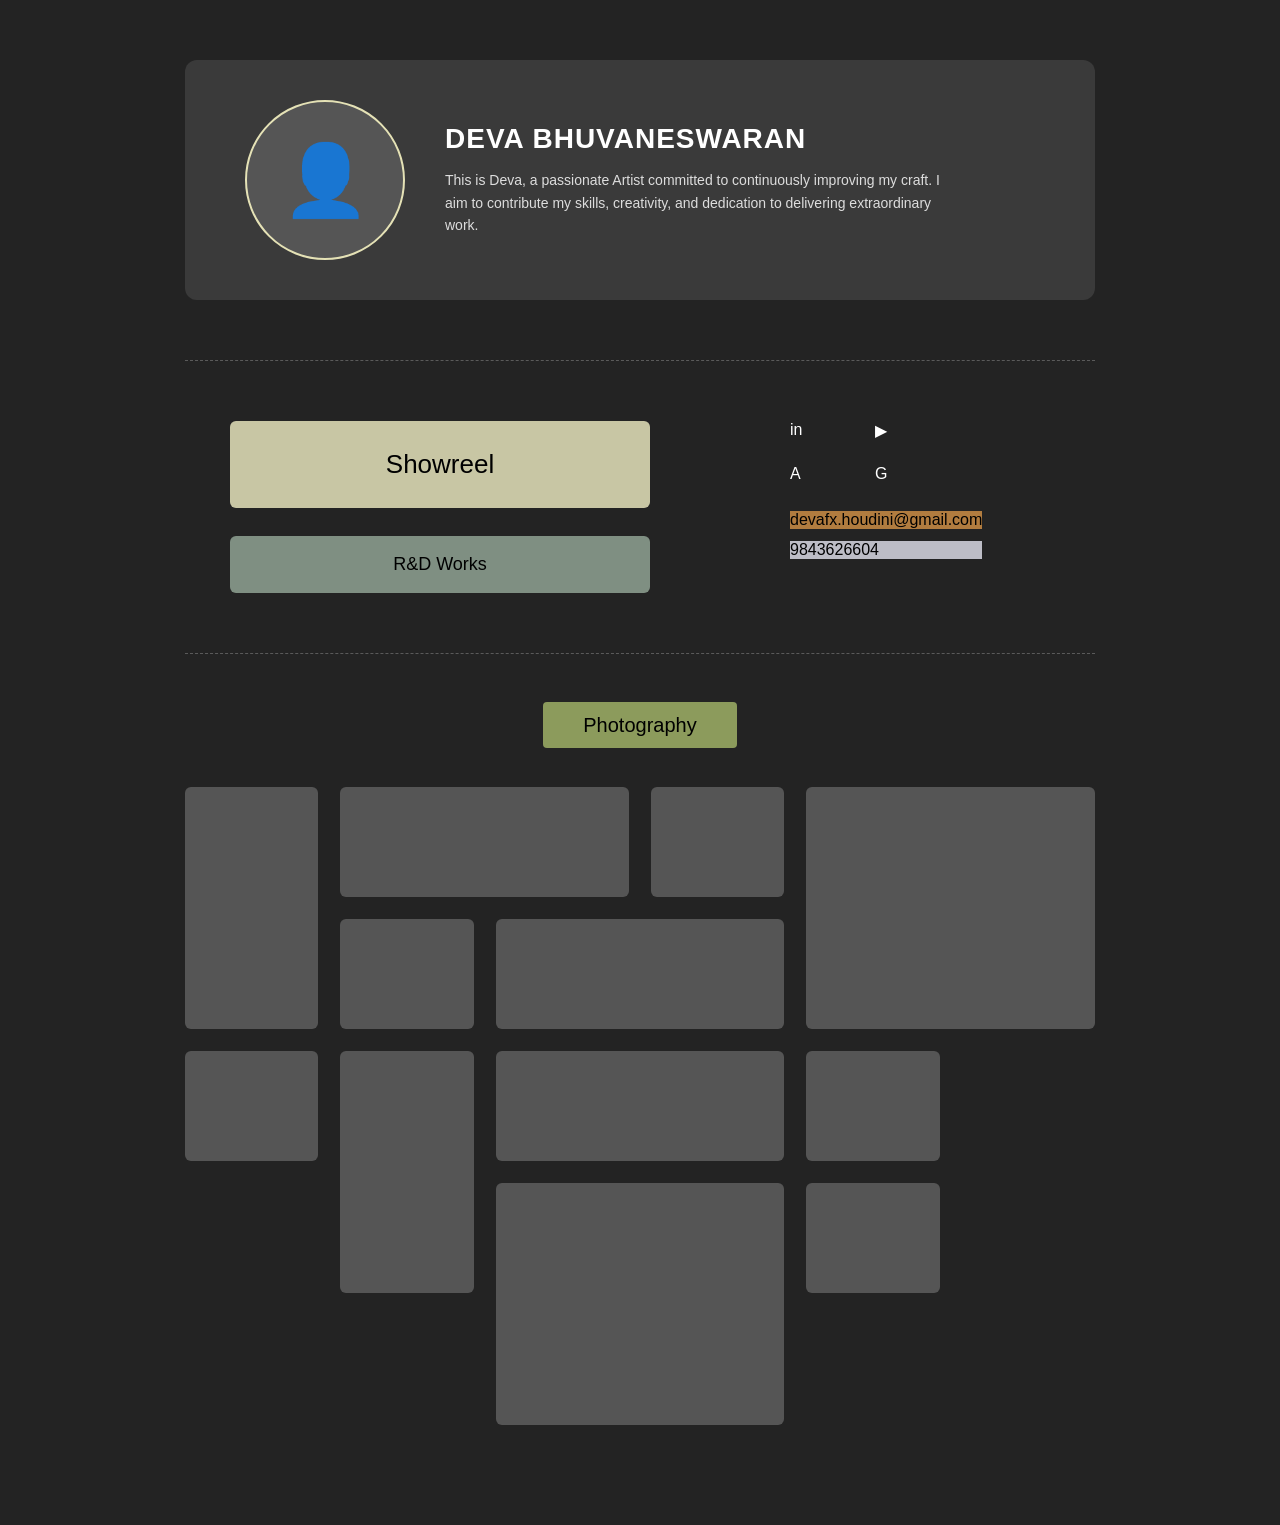
==== index.html @ 4703b20e "Update index.html" ====
<!DOCTYPE html>
<html>
<head>
<meta name="viewport" content="width=device-width, initial-scale=1.0">
<title>Deva | FX Artist</title>

<style>
*{margin:0;padding:0;box-sizing:border-box;}

body{
font-family:-apple-system,BlinkMacSystemFont,sans-serif;
background:#232323;
color:white;
}

/* ===== MAIN CONTAINER ===== */

.container{
max-width:950px; /* tighter */
margin:0 auto;
padding:60px 20px 100px;
}

/* ===== PROFILE ===== */

.profile-card{
background:#3a3a3a;
padding:40px 60px;
border-radius:12px;
display:flex;
align-items:center;
gap:40px;
}

.profile-pic{
width:160px;
height:160px;
border-radius:50%;
background:#555;
display:flex;
align-items:center;
justify-content:center;
font-size:70px;
border:2px solid #e5e2b6;
flex-shrink:0;
}

.profile-info h1{
font-size:28px;
letter-spacing:1px;
}

.profile-info p{
color:#ddd;
margin-top:14px;
line-height:1.6;
font-size:14px;
max-width:520px;
}

/* ===== DIVIDER ===== */

.divider{
margin:60px 0;
border-top:1px dashed rgba(255,255,255,0.25);
}

/* ===== SHOWREEL SECTION REBUILD ===== */

.top-grid{
display:flex;
justify-content:space-between;
align-items:flex-start;
max-width:820px;
margin:0 auto;
}

.left-column{
width:480px;
display:flex;
flex-direction:column;
gap:28px;
}

.big-btn{
width:420px;
padding:28px;
font-size:26px;
border-radius:6px;
background:#c8c6a4;
color:#000;
text-align:center;
}

.mid-btn{
width:420px;
padding:18px;
font-size:18px;
border-radius:6px;
background:#7f8f82;
color:#000;
text-align:center;
}

.right-column{
width:260px;
display:flex;
flex-direction:column;
align-items:flex-start;
gap:28px;
}

.side-icons{
display:grid;
grid-template-columns:repeat(2,60px);
gap:25px;
}

.contact-box{
display:flex;
flex-direction:column;
gap:12px;
}

.email{background:#b17c3f;color:black;}
.phone{background:#bdbdc6;color:black;}

/* ===== PHOTOGRAPHY TITLE ===== */

.section-title{
text-align:center;
margin:40px 0 50px;
}

.section-title span{
background:#8c9b5c;
padding:12px 40px;
border-radius:4px;
color:black;
font-size:20px;
}

/* ===== PHOTOGRAPHY GRID ===== */

.photo-grid{
display:grid;
grid-template-columns:repeat(6,1fr);
grid-auto-rows:110px;
gap:22px;
}

.size-small{grid-column:span 1; grid-row:span 1;}
.size-wide{grid-column:span 2; grid-row:span 1;}
.size-tall{grid-column:span 1; grid-row:span 2;}
.size-big{grid-column:span 2; grid-row:span 2;}

.photo-item{
background:#555;
border-radius:6px;
}

</style>
</head>

<body>

<div class="container">

<!-- PROFILE -->
<div class="profile-card">
<div class="profile-pic">👤</div>

<div class="profile-info">
<h1>DEVA BHUVANESWARAN</h1>
<p>
This is Deva, a passionate Artist committed to continuously improving my craft. 
I aim to contribute my skills, creativity, and dedication to delivering extraordinary work.
</p>
</div>
</div>

<div class="divider"></div>

<!-- SHOWREEL SECTION -->
<div class="top-grid">

<div class="left-column">
<div class="big-btn">Showreel</div>
<div class="mid-btn">R&D Works</div>
</div>

<div class="right-column">

<div class="side-icons">
<div class="icon-circle linkedin">in</div>
<div class="icon-circle youtube">▶</div>
<div class="icon-circle artstation">A</div>
<div class="icon-circle github">G</div>
</div>

<div class="contact-box">
<div class="contact-item email">devafx.houdini@gmail.com</div>
<div class="contact-item phone">9843626604</div>
</div>

</div>

</div>

<div class="divider"></div>

<!-- PHOTOGRAPHY -->
<div class="section-title">
<span>Photography</span>
</div>

<div class="photo-grid">

<!-- Mixed pattern similar to your layout -->
<div class="photo-item size-tall"></div>
<div class="photo-item size-wide"></div>
<div class="photo-item size-small"></div>
<div class="photo-item size-big"></div>
<div class="photo-item size-small"></div>
<div class="photo-item size-wide"></div>
<div class="photo-item size-small"></div>
<div class="photo-item size-tall"></div>
<div class="photo-item size-wide"></div>
<div class="photo-item size-small"></div>
<div class="photo-item size-big"></div>
<div class="photo-item size-small"></div>

</div>

</div>

</body>
</html>
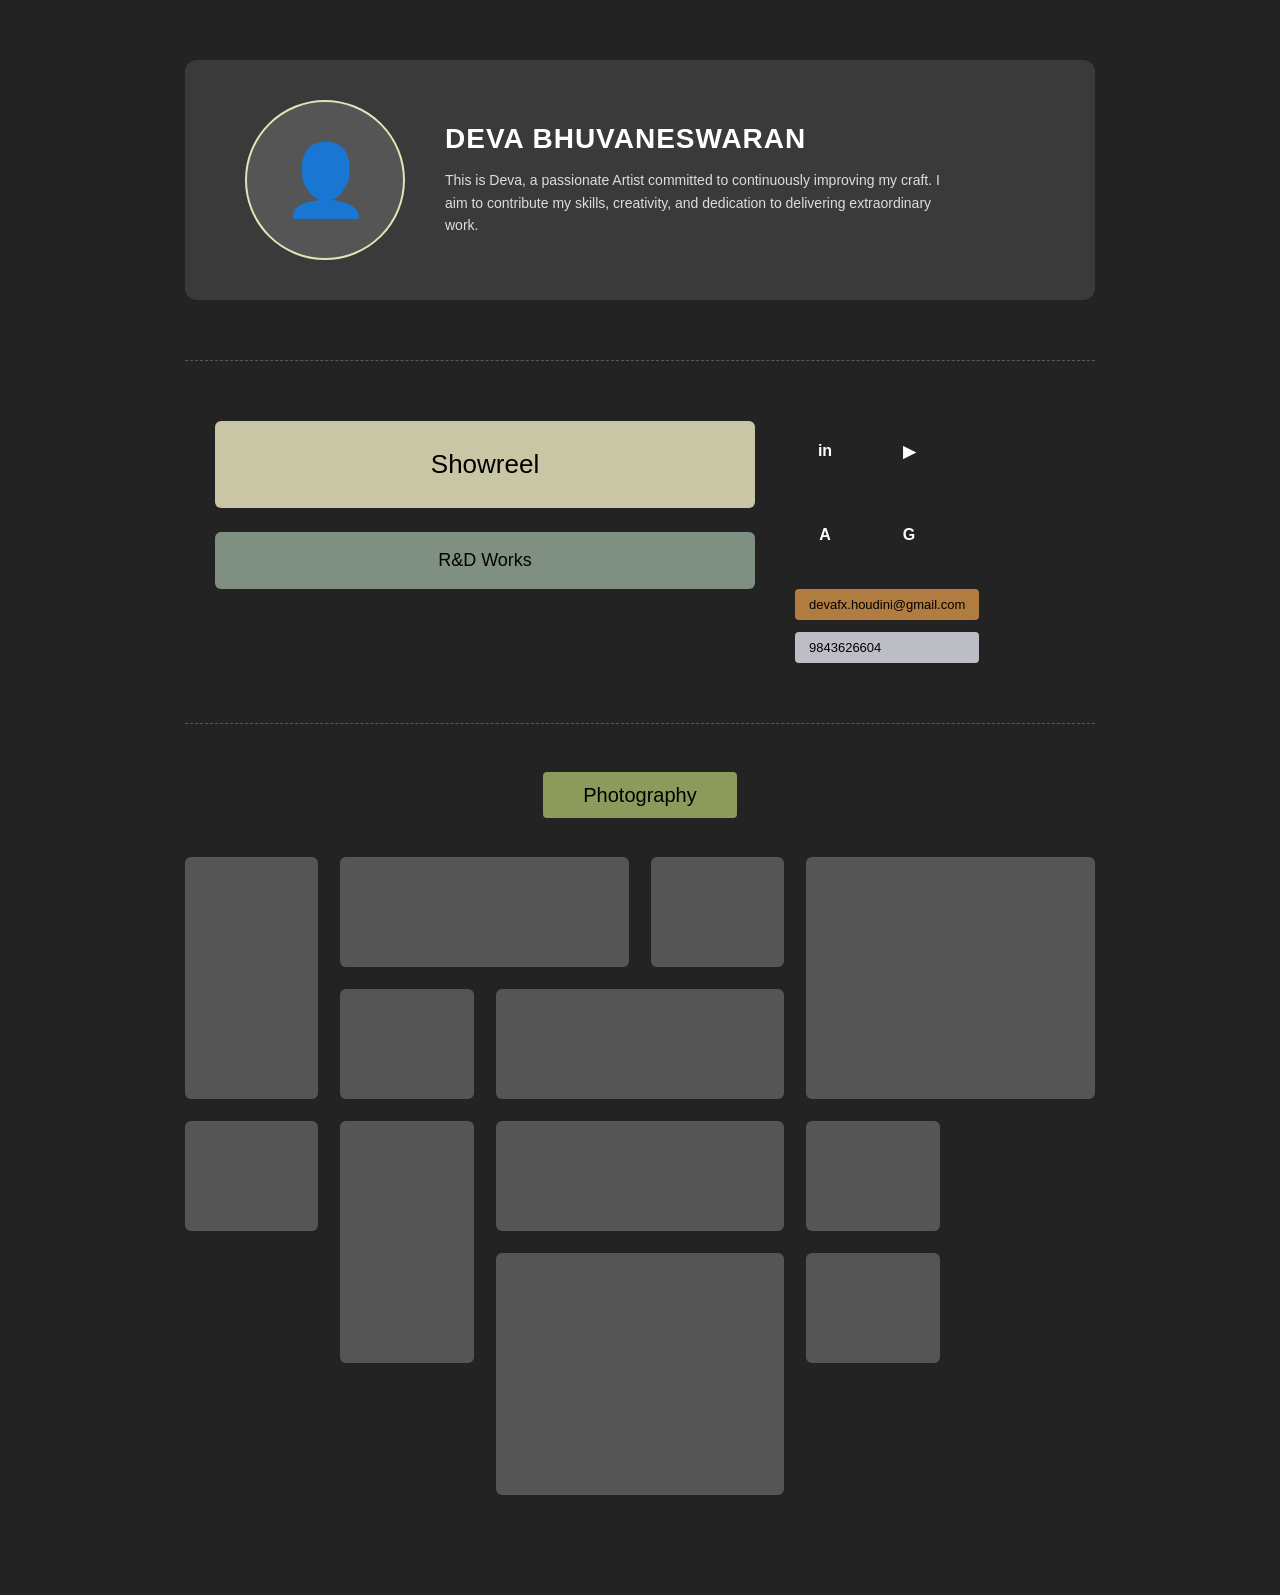
==== commit fdd77ec1: "Update index.html" ====
--- a/index.html
+++ b/index.html
@@ -64,62 +64,83 @@
 margin:60px 0;
 border-top:1px dashed rgba(255,255,255,0.25);
 }
-
-/* ===== SHOWREEL SECTION REBUILD ===== */
+/* ===== SHOWREEL SECTION (AUTO ALIGN VERSION) ===== */
 
 .top-grid{
-display:flex;
-justify-content:space-between;
-align-items:flex-start;
-max-width:820px;
+display:grid;
+grid-template-columns:2fr 1fr;
+gap:40px;
+align-items:start;
+max-width:850px;
 margin:0 auto;
 }
 
+/* LEFT SIDE */
+
 .left-column{
-width:480px;
 display:flex;
 flex-direction:column;
-gap:28px;
+gap:24px;
+}
+
+.big-btn,
+.mid-btn{
+width:100%;
+text-align:center;
+border-radius:6px;
 }
 
 .big-btn{
-width:420px;
 padding:28px;
 font-size:26px;
-border-radius:6px;
 background:#c8c6a4;
 color:#000;
-text-align:center;
 }
 
 .mid-btn{
-width:420px;
 padding:18px;
 font-size:18px;
-border-radius:6px;
 background:#7f8f82;
 color:#000;
-text-align:center;
-}
+}
+
+/* RIGHT SIDE */
 
 .right-column{
-width:260px;
 display:flex;
 flex-direction:column;
+gap:24px;
 align-items:flex-start;
-gap:28px;
 }
 
 .side-icons{
 display:grid;
 grid-template-columns:repeat(2,60px);
-gap:25px;
+gap:24px;
+}
+
+.icon-circle{
+width:60px;
+height:60px;
+border-radius:50%;
+display:flex;
+align-items:center;
+justify-content:center;
+font-weight:bold;
+color:white;
 }
 
 .contact-box{
 display:flex;
 flex-direction:column;
 gap:12px;
+}
+
+.contact-item{
+padding:8px 14px;
+font-size:13px;
+border-radius:4px;
+width:100%;
 }
 
 .email{background:#b17c3f;color:black;}
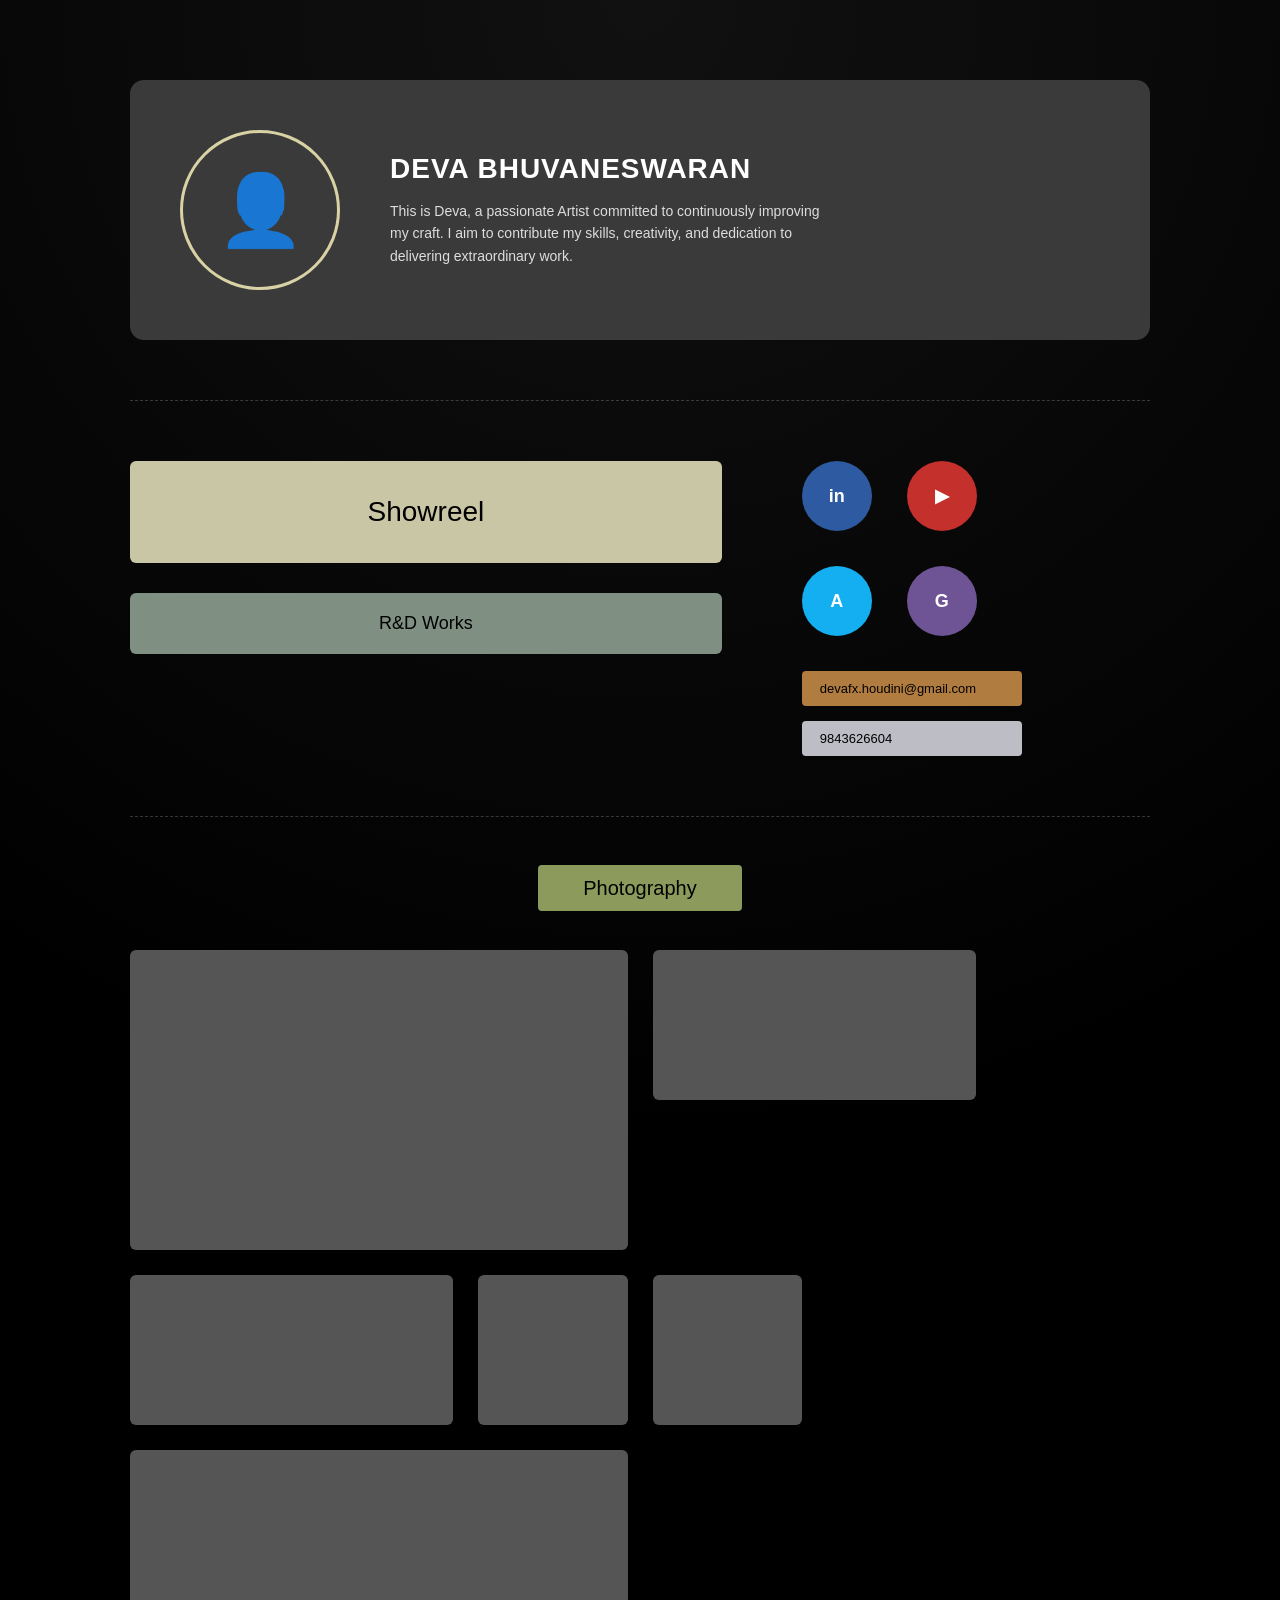
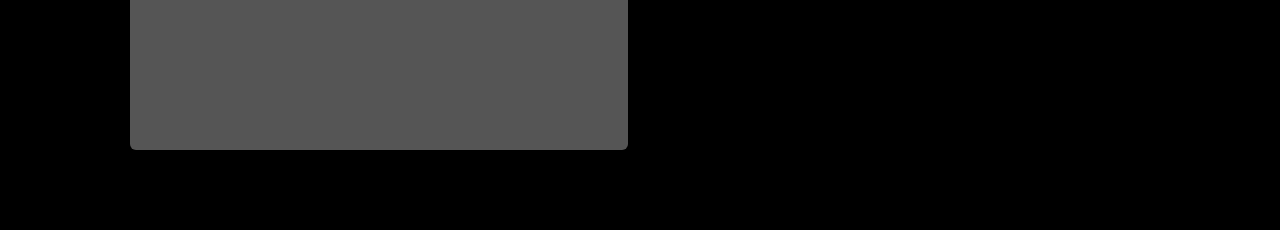
==== commit 2d709103: "Update index.html" ====
--- a/index.html
+++ b/index.html
@@ -5,157 +5,171 @@
 <title>Deva | FX Artist</title>
 
 <style>
-*{margin:0;padding:0;box-sizing:border-box;}
+
+*{
+margin:0;
+padding:0;
+box-sizing:border-box;
+}
 
 body{
-font-family:-apple-system,BlinkMacSystemFont,sans-serif;
-background:#232323;
+font-family:Arial, Helvetica, sans-serif;
+background:radial-gradient(circle at top,#111 0%,#000 60%);
 color:white;
 }
 
-/* ===== MAIN CONTAINER ===== */
+/* ===== CONTAINER ===== */
 
 .container{
-max-width:950px; /* tighter */
-margin:0 auto;
-padding:60px 20px 100px;
+max-width:1100px;
+margin:80px auto;
+padding:0 40px;
 }
 
 /* ===== PROFILE ===== */
 
 .profile-card{
 background:#3a3a3a;
-padding:40px 60px;
-border-radius:12px;
+border-radius:14px;
+padding:50px;
 display:flex;
 align-items:center;
-gap:40px;
+gap:50px;
 }
 
 .profile-pic{
 width:160px;
 height:160px;
 border-radius:50%;
-background:#555;
+border:3px solid #d8d2a5;
 display:flex;
 align-items:center;
 justify-content:center;
 font-size:70px;
-border:2px solid #e5e2b6;
-flex-shrink:0;
 }
 
 .profile-info h1{
 font-size:28px;
 letter-spacing:1px;
+margin-bottom:15px;
 }
 
 .profile-info p{
+font-size:14px;
+line-height:1.6;
 color:#ddd;
-margin-top:14px;
-line-height:1.6;
-font-size:14px;
-max-width:520px;
+max-width:450px;
 }
 
 /* ===== DIVIDER ===== */
 
 .divider{
 margin:60px 0;
-border-top:1px dashed rgba(255,255,255,0.25);
-}
-/* ===== SHOWREEL SECTION (AUTO ALIGN VERSION) ===== */
+border-top:1px dashed rgba(255,255,255,0.2);
+}
+
+/* ===== SHOWREEL SECTION ===== */
 
 .top-grid{
 display:grid;
-grid-template-columns:2fr 1fr;
-gap:40px;
+grid-template-columns:1.7fr 1fr;
+gap:80px;
 align-items:start;
-max-width:850px;
-margin:0 auto;
-}
-
-/* LEFT SIDE */
+}
+
+/* LEFT COLUMN */
 
 .left-column{
 display:flex;
 flex-direction:column;
-gap:24px;
-}
-
-.big-btn,
-.mid-btn{
-width:100%;
-text-align:center;
-border-radius:6px;
+gap:30px;
 }
 
 .big-btn{
-padding:28px;
-font-size:26px;
+padding:35px;
+font-size:28px;
 background:#c8c6a4;
 color:#000;
+border-radius:6px;
+text-align:center;
 }
 
 .mid-btn{
-padding:18px;
+padding:20px;
 font-size:18px;
 background:#7f8f82;
 color:#000;
-}
-
-/* RIGHT SIDE */
+border-radius:6px;
+text-align:center;
+}
+
+/* RIGHT COLUMN */
 
 .right-column{
 display:flex;
 flex-direction:column;
-gap:24px;
-align-items:flex-start;
+gap:35px;
 }
 
 .side-icons{
 display:grid;
-grid-template-columns:repeat(2,60px);
-gap:24px;
+grid-template-columns:repeat(2,70px);
+gap:35px;
 }
 
 .icon-circle{
-width:60px;
-height:60px;
+width:70px;
+height:70px;
 border-radius:50%;
 display:flex;
 align-items:center;
 justify-content:center;
 font-weight:bold;
 color:white;
-}
+font-size:18px;
+}
+
+/* icon colors */
+.linkedin{background:#2d5aa0;}
+.youtube{background:#c4302b;}
+.artstation{background:#13aff0;}
+.github{background:#6e5494;}
+
+/* CONTACT */
 
 .contact-box{
 display:flex;
 flex-direction:column;
-gap:12px;
+gap:15px;
 }
 
 .contact-item{
-padding:8px 14px;
+padding:10px 18px;
+border-radius:4px;
 font-size:13px;
-border-radius:4px;
-width:100%;
-}
-
-.email{background:#b17c3f;color:black;}
-.phone{background:#bdbdc6;color:black;}
+width:220px;
+}
+
+.email{
+background:#b17c3f;
+color:black;
+}
+
+.phone{
+background:#bdbdc6;
+color:black;
+}
 
 /* ===== PHOTOGRAPHY TITLE ===== */
 
 .section-title{
 text-align:center;
-margin:40px 0 50px;
+margin:50px 0;
 }
 
 .section-title span{
 background:#8c9b5c;
-padding:12px 40px;
+padding:12px 45px;
 border-radius:4px;
 color:black;
 font-size:20px;
@@ -166,18 +180,26 @@
 .photo-grid{
 display:grid;
 grid-template-columns:repeat(6,1fr);
-grid-auto-rows:110px;
-gap:22px;
-}
-
-.size-small{grid-column:span 1; grid-row:span 1;}
-.size-wide{grid-column:span 2; grid-row:span 1;}
-.size-tall{grid-column:span 1; grid-row:span 2;}
-.size-big{grid-column:span 2; grid-row:span 2;}
+gap:25px;
+}
 
 .photo-item{
 background:#555;
+height:150px;
 border-radius:6px;
+}
+
+.large{
+grid-column:span 3;
+height:300px;
+}
+
+.medium{
+grid-column:span 2;
+}
+
+.small{
+grid-column:span 1;
 }
 
 </style>
@@ -190,11 +212,10 @@
 <!-- PROFILE -->
 <div class="profile-card">
 <div class="profile-pic">👤</div>
-
 <div class="profile-info">
 <h1>DEVA BHUVANESWARAN</h1>
 <p>
-This is Deva, a passionate Artist committed to continuously improving my craft. 
+This is Deva, a passionate Artist committed to continuously improving my craft.
 I aim to contribute my skills, creativity, and dedication to delivering extraordinary work.
 </p>
 </div>
@@ -236,21 +257,12 @@
 </div>
 
 <div class="photo-grid">
-
-<!-- Mixed pattern similar to your layout -->
-<div class="photo-item size-tall"></div>
-<div class="photo-item size-wide"></div>
-<div class="photo-item size-small"></div>
-<div class="photo-item size-big"></div>
-<div class="photo-item size-small"></div>
-<div class="photo-item size-wide"></div>
-<div class="photo-item size-small"></div>
-<div class="photo-item size-tall"></div>
-<div class="photo-item size-wide"></div>
-<div class="photo-item size-small"></div>
-<div class="photo-item size-big"></div>
-<div class="photo-item size-small"></div>
-
+<div class="photo-item large"></div>
+<div class="photo-item medium"></div>
+<div class="photo-item medium"></div>
+<div class="photo-item small"></div>
+<div class="photo-item small"></div>
+<div class="photo-item large"></div>
 </div>
 
 </div>
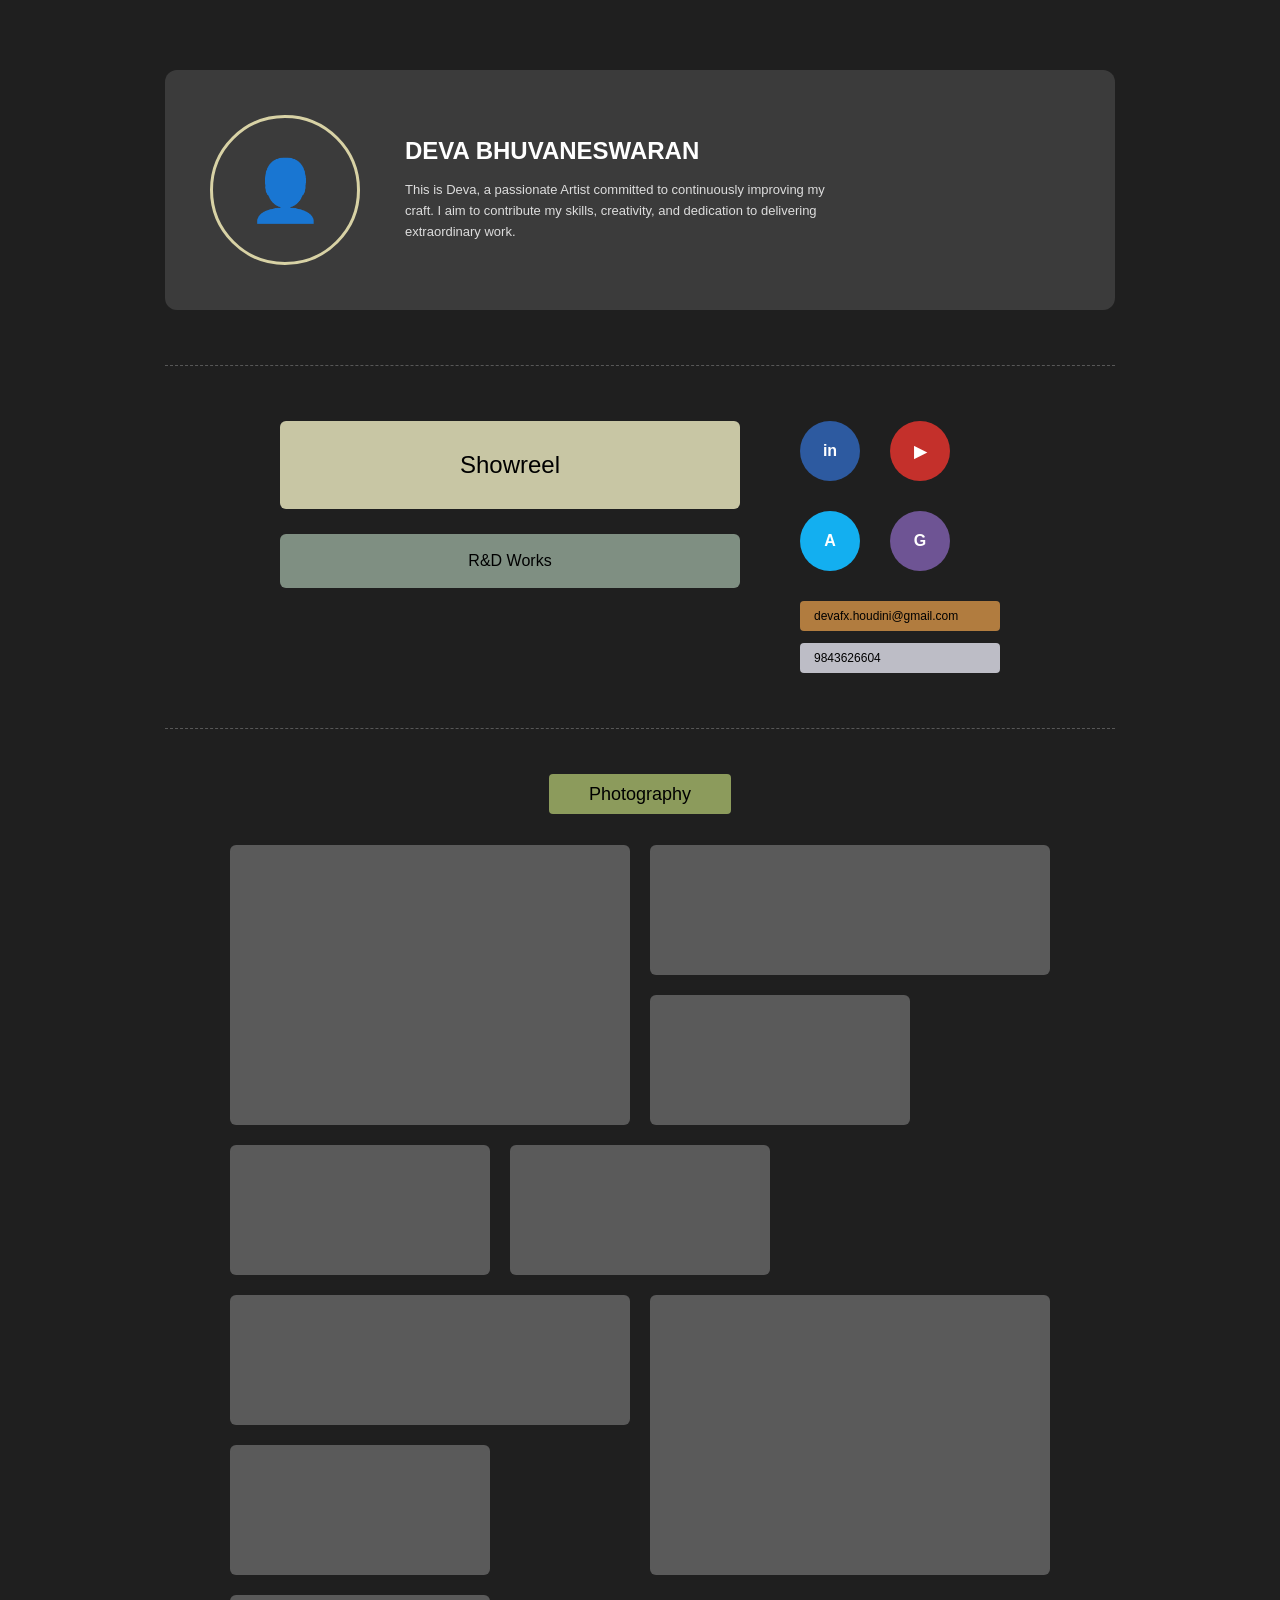
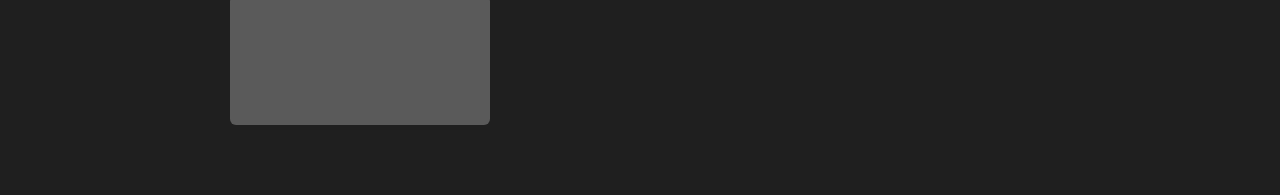
==== commit 037699c9: "Update index.html" ====
--- a/index.html
+++ b/index.html
@@ -13,194 +13,178 @@
 }
 
 body{
-font-family:Arial, Helvetica, sans-serif;
-background:radial-gradient(circle at top,#111 0%,#000 60%);
+font-family:Arial, sans-serif;
+background:#1f1f1f;
 color:white;
 }
 
-/* ===== CONTAINER ===== */
+/* ===== MAIN WRAPPER ===== */
 
 .container{
-max-width:1100px;
-margin:80px auto;
-padding:0 40px;
+max-width:950px;
+margin:70px auto;
 }
 
 /* ===== PROFILE ===== */
 
 .profile-card{
-background:#3a3a3a;
-border-radius:14px;
-padding:50px;
-display:flex;
+background:#3b3b3b;
+border-radius:12px;
+padding:45px;
+display:flex;
+gap:45px;
 align-items:center;
-gap:50px;
 }
 
 .profile-pic{
-width:160px;
-height:160px;
+width:150px;
+height:150px;
 border-radius:50%;
 border:3px solid #d8d2a5;
 display:flex;
 align-items:center;
 justify-content:center;
-font-size:70px;
+font-size:60px;
 }
 
 .profile-info h1{
-font-size:28px;
-letter-spacing:1px;
+font-size:24px;
 margin-bottom:15px;
 }
 
 .profile-info p{
-font-size:14px;
+font-size:13px;
 line-height:1.6;
 color:#ddd;
-max-width:450px;
-}
-
-/* ===== DIVIDER ===== */
+max-width:420px;
+}
 
 .divider{
-margin:60px 0;
-border-top:1px dashed rgba(255,255,255,0.2);
+margin:55px 0;
+border-top:1px dashed rgba(255,255,255,0.25);
 }
 
 /* ===== SHOWREEL SECTION ===== */
 
-.top-grid{
-display:grid;
-grid-template-columns:1.7fr 1fr;
-gap:80px;
-align-items:start;
-}
-
-/* LEFT COLUMN */
-
-.left-column{
+.showreel-wrapper{
+width:720px;
+margin:0 auto;
+display:flex;
+justify-content:space-between;
+align-items:flex-start;
+}
+
+.left-block{
+width:460px;
+display:flex;
+flex-direction:column;
+gap:25px;
+}
+
+.showreel-btn{
+background:#c8c6a4;
+color:#000;
+padding:30px;
+font-size:24px;
+border-radius:6px;
+text-align:center;
+}
+
+.rd-btn{
+background:#7f8f82;
+color:#000;
+padding:18px;
+font-size:16px;
+border-radius:6px;
+text-align:center;
+}
+
+.right-block{
+width:200px;
 display:flex;
 flex-direction:column;
 gap:30px;
 }
 
-.big-btn{
-padding:35px;
-font-size:28px;
-background:#c8c6a4;
-color:#000;
-border-radius:6px;
-text-align:center;
-}
-
-.mid-btn{
-padding:20px;
-font-size:18px;
-background:#7f8f82;
-color:#000;
-border-radius:6px;
-text-align:center;
-}
-
-/* RIGHT COLUMN */
-
-.right-column{
-display:flex;
-flex-direction:column;
-gap:35px;
-}
-
-.side-icons{
+.icons-grid{
 display:grid;
-grid-template-columns:repeat(2,70px);
-gap:35px;
-}
-
-.icon-circle{
-width:70px;
-height:70px;
+grid-template-columns:repeat(2,60px);
+gap:30px;
+}
+
+.icon{
+width:60px;
+height:60px;
 border-radius:50%;
 display:flex;
 align-items:center;
 justify-content:center;
 font-weight:bold;
 color:white;
-font-size:18px;
-}
-
-/* icon colors */
+}
+
 .linkedin{background:#2d5aa0;}
 .youtube{background:#c4302b;}
 .artstation{background:#13aff0;}
 .github{background:#6e5494;}
 
-/* CONTACT */
-
-.contact-box{
+.contact{
 display:flex;
 flex-direction:column;
-gap:15px;
-}
-
-.contact-item{
-padding:10px 18px;
-border-radius:4px;
-font-size:13px;
-width:220px;
+gap:12px;
 }
 
 .email{
 background:#b17c3f;
 color:black;
+padding:8px 14px;
+border-radius:4px;
+font-size:12px;
 }
 
 .phone{
 background:#bdbdc6;
 color:black;
-}
-
-/* ===== PHOTOGRAPHY TITLE ===== */
+padding:8px 14px;
+border-radius:4px;
+font-size:12px;
+}
+
+/* ===== PHOTOGRAPHY ===== */
 
 .section-title{
 text-align:center;
-margin:50px 0;
+margin:40px 0;
 }
 
 .section-title span{
 background:#8c9b5c;
-padding:12px 45px;
+padding:10px 40px;
 border-radius:4px;
 color:black;
-font-size:20px;
-}
-
-/* ===== PHOTOGRAPHY GRID ===== */
+font-size:18px;
+}
 
 .photo-grid{
+width:820px;
+margin:0 auto;
 display:grid;
 grid-template-columns:repeat(6,1fr);
-gap:25px;
-}
-
-.photo-item{
-background:#555;
-height:150px;
+grid-auto-rows:130px;
+gap:20px;
+}
+
+.photo{
+background:#5a5a5a;
 border-radius:6px;
 }
 
-.large{
-grid-column:span 3;
-height:300px;
-}
-
-.medium{
-grid-column:span 2;
-}
-
-.small{
-grid-column:span 1;
-}
+/* size variations */
+
+.w2{grid-column:span 2;}
+.w3{grid-column:span 3;}
+.h2{grid-row:span 2;}
+.h3{grid-row:span 3;}
 
 </style>
 </head>
@@ -223,26 +207,26 @@
 
 <div class="divider"></div>
 
-<!-- SHOWREEL SECTION -->
-<div class="top-grid">
-
-<div class="left-column">
-<div class="big-btn">Showreel</div>
-<div class="mid-btn">R&D Works</div>
-</div>
-
-<div class="right-column">
-
-<div class="side-icons">
-<div class="icon-circle linkedin">in</div>
-<div class="icon-circle youtube">▶</div>
-<div class="icon-circle artstation">A</div>
-<div class="icon-circle github">G</div>
-</div>
-
-<div class="contact-box">
-<div class="contact-item email">devafx.houdini@gmail.com</div>
-<div class="contact-item phone">9843626604</div>
+<!-- SHOWREEL -->
+<div class="showreel-wrapper">
+
+<div class="left-block">
+<div class="showreel-btn">Showreel</div>
+<div class="rd-btn">R&D Works</div>
+</div>
+
+<div class="right-block">
+
+<div class="icons-grid">
+<div class="icon linkedin">in</div>
+<div class="icon youtube">▶</div>
+<div class="icon artstation">A</div>
+<div class="icon github">G</div>
+</div>
+
+<div class="contact">
+<div class="email">devafx.houdini@gmail.com</div>
+<div class="phone">9843626604</div>
 </div>
 
 </div>
@@ -252,17 +236,21 @@
 <div class="divider"></div>
 
 <!-- PHOTOGRAPHY -->
+
 <div class="section-title">
 <span>Photography</span>
 </div>
 
 <div class="photo-grid">
-<div class="photo-item large"></div>
-<div class="photo-item medium"></div>
-<div class="photo-item medium"></div>
-<div class="photo-item small"></div>
-<div class="photo-item small"></div>
-<div class="photo-item large"></div>
+<div class="photo w3 h2"></div>
+<div class="photo w3"></div>
+<div class="photo w2"></div>
+<div class="photo w2"></div>
+<div class="photo w2"></div>
+<div class="photo w3"></div>
+<div class="photo w3 h2"></div>
+<div class="photo w2"></div>
+<div class="photo w2"></div>
 </div>
 
 </div>
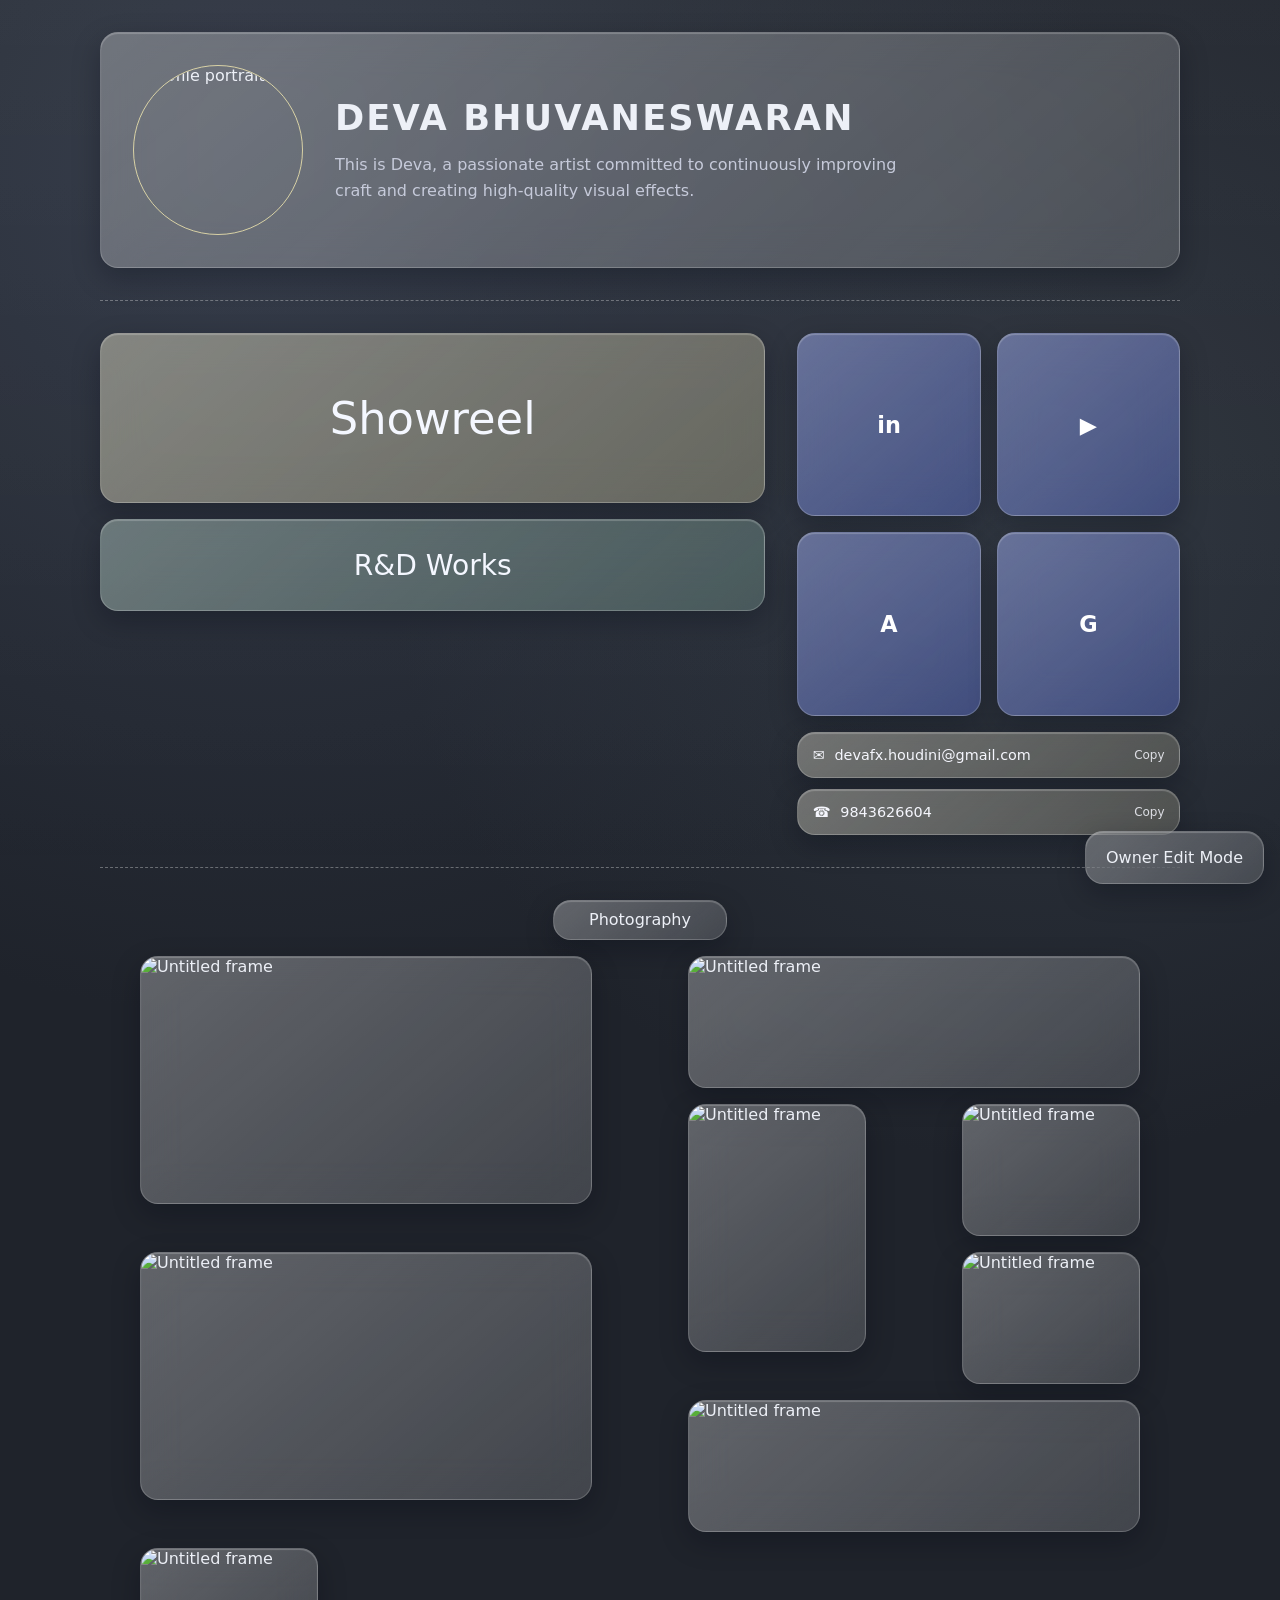
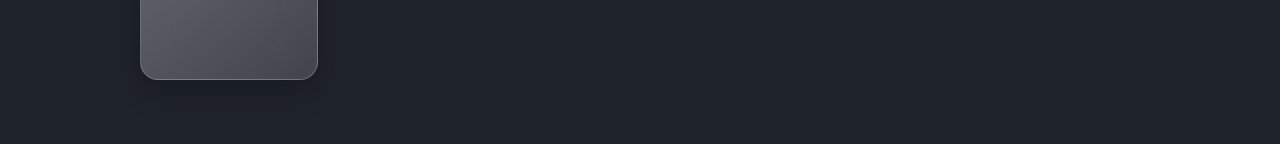
==== commit c61cb654: "Build responsive glass portfolio with owner-only admin editing" ====
--- a/index.html
+++ b/index.html
@@ -1,259 +1,50 @@
 <!DOCTYPE html>
-<html>
+<html lang="en">
 <head>
-<meta name="viewport" content="width=device-width, initial-scale=1.0">
-<title>Deva | FX Artist</title>
+  <meta charset="UTF-8" />
+  <meta name="viewport" content="width=device-width, initial-scale=1.0" />
+  <title>Deva | FX Artist</title>
+  <link rel="stylesheet" href="styles.css" />
+</head>
+<body>
+  <div class="page-shell"></div>
+  <main class="container" id="app" aria-live="polite"></main>
 
-<style>
+  <button id="adminAccessBtn" class="glass-button admin-access">Owner Edit Mode</button>
 
-*{
-margin:0;
-padding:0;
-box-sizing:border-box;
-}
+  <section id="adminPanel" class="admin-panel hidden" aria-label="Admin customizations">
+    <header class="admin-header">
+      <h2>Admin Mode</h2>
+      <p>All changes are stored in local storage as JSON-ready data.</p>
+      <div class="admin-actions">
+        <button class="glass-button" id="exportBtn">Export JSON</button>
+        <button class="glass-button" id="resetBtn">Reset Defaults</button>
+        <button class="glass-button" id="logoutBtn">Logout</button>
+      </div>
+    </header>
+    <div id="adminControls" class="admin-controls"></div>
+  </section>
 
-body{
-font-family:Arial, sans-serif;
-background:#1f1f1f;
-color:white;
-}
+  <dialog id="authDialog" class="auth-dialog">
+    <form method="dialog" id="authForm" class="auth-form glass-card">
+      <h3>Owner Authentication</h3>
+      <p>Enter owner password to enable edit mode.</p>
+      <label for="passwordInput">Password</label>
+      <input id="passwordInput" name="password" type="password" autocomplete="current-password" required />
+      <p id="authError" class="auth-error" role="alert"></p>
+      <menu>
+        <button value="cancel" class="glass-button">Cancel</button>
+        <button id="authSubmit" value="default" class="glass-button">Unlock</button>
+      </menu>
+    </form>
+  </dialog>
 
-/* ===== MAIN WRAPPER ===== */
+  <dialog id="lightbox" class="lightbox">
+    <button id="closeLightbox" class="glass-button close-lightbox" aria-label="Close preview">×</button>
+    <img id="lightboxImage" alt="" />
+    <p id="lightboxCaption"></p>
+  </dialog>
 
-.container{
-max-width:950px;
-margin:70px auto;
-}
-
-/* ===== PROFILE ===== */
-
-.profile-card{
-background:#3b3b3b;
-border-radius:12px;
-padding:45px;
-display:flex;
-gap:45px;
-align-items:center;
-}
-
-.profile-pic{
-width:150px;
-height:150px;
-border-radius:50%;
-border:3px solid #d8d2a5;
-display:flex;
-align-items:center;
-justify-content:center;
-font-size:60px;
-}
-
-.profile-info h1{
-font-size:24px;
-margin-bottom:15px;
-}
-
-.profile-info p{
-font-size:13px;
-line-height:1.6;
-color:#ddd;
-max-width:420px;
-}
-
-.divider{
-margin:55px 0;
-border-top:1px dashed rgba(255,255,255,0.25);
-}
-
-/* ===== SHOWREEL SECTION ===== */
-
-.showreel-wrapper{
-width:720px;
-margin:0 auto;
-display:flex;
-justify-content:space-between;
-align-items:flex-start;
-}
-
-.left-block{
-width:460px;
-display:flex;
-flex-direction:column;
-gap:25px;
-}
-
-.showreel-btn{
-background:#c8c6a4;
-color:#000;
-padding:30px;
-font-size:24px;
-border-radius:6px;
-text-align:center;
-}
-
-.rd-btn{
-background:#7f8f82;
-color:#000;
-padding:18px;
-font-size:16px;
-border-radius:6px;
-text-align:center;
-}
-
-.right-block{
-width:200px;
-display:flex;
-flex-direction:column;
-gap:30px;
-}
-
-.icons-grid{
-display:grid;
-grid-template-columns:repeat(2,60px);
-gap:30px;
-}
-
-.icon{
-width:60px;
-height:60px;
-border-radius:50%;
-display:flex;
-align-items:center;
-justify-content:center;
-font-weight:bold;
-color:white;
-}
-
-.linkedin{background:#2d5aa0;}
-.youtube{background:#c4302b;}
-.artstation{background:#13aff0;}
-.github{background:#6e5494;}
-
-.contact{
-display:flex;
-flex-direction:column;
-gap:12px;
-}
-
-.email{
-background:#b17c3f;
-color:black;
-padding:8px 14px;
-border-radius:4px;
-font-size:12px;
-}
-
-.phone{
-background:#bdbdc6;
-color:black;
-padding:8px 14px;
-border-radius:4px;
-font-size:12px;
-}
-
-/* ===== PHOTOGRAPHY ===== */
-
-.section-title{
-text-align:center;
-margin:40px 0;
-}
-
-.section-title span{
-background:#8c9b5c;
-padding:10px 40px;
-border-radius:4px;
-color:black;
-font-size:18px;
-}
-
-.photo-grid{
-width:820px;
-margin:0 auto;
-display:grid;
-grid-template-columns:repeat(6,1fr);
-grid-auto-rows:130px;
-gap:20px;
-}
-
-.photo{
-background:#5a5a5a;
-border-radius:6px;
-}
-
-/* size variations */
-
-.w2{grid-column:span 2;}
-.w3{grid-column:span 3;}
-.h2{grid-row:span 2;}
-.h3{grid-row:span 3;}
-
-</style>
-</head>
-
-<body>
-
-<div class="container">
-
-<!-- PROFILE -->
-<div class="profile-card">
-<div class="profile-pic">👤</div>
-<div class="profile-info">
-<h1>DEVA BHUVANESWARAN</h1>
-<p>
-This is Deva, a passionate Artist committed to continuously improving my craft.
-I aim to contribute my skills, creativity, and dedication to delivering extraordinary work.
-</p>
-</div>
-</div>
-
-<div class="divider"></div>
-
-<!-- SHOWREEL -->
-<div class="showreel-wrapper">
-
-<div class="left-block">
-<div class="showreel-btn">Showreel</div>
-<div class="rd-btn">R&D Works</div>
-</div>
-
-<div class="right-block">
-
-<div class="icons-grid">
-<div class="icon linkedin">in</div>
-<div class="icon youtube">▶</div>
-<div class="icon artstation">A</div>
-<div class="icon github">G</div>
-</div>
-
-<div class="contact">
-<div class="email">devafx.houdini@gmail.com</div>
-<div class="phone">9843626604</div>
-</div>
-
-</div>
-
-</div>
-
-<div class="divider"></div>
-
-<!-- PHOTOGRAPHY -->
-
-<div class="section-title">
-<span>Photography</span>
-</div>
-
-<div class="photo-grid">
-<div class="photo w3 h2"></div>
-<div class="photo w3"></div>
-<div class="photo w2"></div>
-<div class="photo w2"></div>
-<div class="photo w2"></div>
-<div class="photo w3"></div>
-<div class="photo w3 h2"></div>
-<div class="photo w2"></div>
-<div class="photo w2"></div>
-</div>
-
-</div>
-
+  <script src="script.js" type="module"></script>
 </body>
 </html>
--- a/styles.css
+++ b/styles.css
@@ -0,0 +1,413 @@
+:root {
+  --bg-main: #1f232b;
+  --bg-accent: #242833;
+  --text-main: #edf0f7;
+  --text-muted: #c6cada;
+  --max-width: 1080px;
+  --radius-global: 18px;
+  --glass-opacity: 0.12;
+  --glass-blur: 20px;
+  --spacing: 1rem;
+  --grid-gap: 1rem;
+  --font-family: "Inter", "Segoe UI", system-ui, sans-serif;
+  --glow: rgba(130, 165, 255, 0.35);
+}
+
+* {
+  box-sizing: border-box;
+}
+
+body {
+  margin: 0;
+  min-height: 100vh;
+  background:
+    radial-gradient(circle at 20% 10%, #313846 0%, transparent 45%),
+    radial-gradient(circle at 80% 30%, #2e353f 0%, transparent 40%),
+    var(--bg-main);
+  color: var(--text-main);
+  font-family: var(--font-family);
+}
+
+.page-shell {
+  position: fixed;
+  inset: 0;
+  pointer-events: none;
+  background: linear-gradient(180deg, rgba(255, 255, 255, 0.04), rgba(255, 255, 255, 0));
+}
+
+.container {
+  width: min(100% - 2rem, var(--max-width));
+  margin: 2rem auto 5rem;
+  display: grid;
+  gap: calc(var(--spacing) * 2);
+}
+
+.glass-card,
+.glass-button,
+.glass-chip,
+.photo-card,
+.icon-link,
+.contact-card,
+.profile-card {
+  border-radius: var(--radius-global);
+  border: 1px solid rgba(255, 255, 255, 0.18);
+  background: linear-gradient(
+      140deg,
+      rgba(255, 255, 255, 0.2),
+      rgba(255, 255, 255, 0.04)
+    ),
+    rgba(255, 255, 255, var(--glass-opacity));
+  backdrop-filter: blur(var(--glass-blur));
+  -webkit-backdrop-filter: blur(var(--glass-blur));
+  box-shadow:
+    inset 0 1px 1px rgba(255, 255, 255, 0.22),
+    0 10px 28px rgba(3, 7, 18, 0.28);
+  transition: transform 180ms ease, box-shadow 180ms ease;
+}
+
+.glass-button:hover,
+.icon-link:hover,
+.photo-card:hover,
+.contact-card:hover {
+  transform: translateY(-2px);
+  box-shadow:
+    inset 0 1px 1px rgba(255, 255, 255, 0.22),
+    0 12px 34px rgba(7, 11, 20, 0.38),
+    0 0 0 1px var(--glow);
+}
+
+.divider {
+  border-top: 1px dashed rgba(255, 255, 255, 0.32);
+}
+
+.profile-card {
+  display: flex;
+  gap: calc(var(--spacing) * 2);
+  align-items: center;
+  padding: calc(var(--spacing) * 2);
+}
+
+.profile-image-wrap {
+  inline-size: 170px;
+  block-size: 170px;
+  border-radius: 999px;
+  border: 1px solid rgba(244, 234, 177, 0.8);
+  overflow: hidden;
+  flex-shrink: 0;
+}
+
+.profile-image-wrap img {
+  width: 100%;
+  height: 100%;
+  object-fit: cover;
+}
+
+.profile-copy h1 {
+  margin: 0;
+  letter-spacing: var(--name-letter-spacing, 0.05em);
+  font-size: var(--name-font-size, 2rem);
+  text-transform: uppercase;
+}
+
+.profile-copy p {
+  margin: 0.9rem 0 0;
+  color: var(--text-muted);
+  max-inline-size: var(--about-width, 55ch);
+  line-height: 1.6;
+}
+
+.showreel-layout {
+  display: grid;
+  grid-template-columns: 2fr 1.15fr;
+  gap: calc(var(--spacing) * 2);
+  align-items: start;
+}
+
+.showreel-cta {
+  display: grid;
+  gap: var(--spacing);
+}
+
+.glass-button {
+  display: inline-flex;
+  justify-content: center;
+  align-items: center;
+  text-decoration: none;
+  color: var(--text-main);
+  cursor: pointer;
+  padding: 1rem 1.25rem;
+  min-height: 72px;
+}
+
+.glass-button[data-size="large"] {
+  min-height: 170px;
+  font-size: clamp(1.5rem, 4vw, 2.8rem);
+}
+
+.glass-button[data-size="medium"] {
+  min-height: 92px;
+  font-size: clamp(1.1rem, 2.2vw, 1.8rem);
+}
+
+.showreel-side {
+  display: grid;
+  gap: var(--spacing);
+}
+
+.icons-grid {
+  display: grid;
+  grid-template-columns: repeat(2, minmax(74px, 1fr));
+  gap: var(--spacing);
+}
+
+.icon-link {
+  display: grid;
+  place-items: center;
+  aspect-ratio: 1;
+  border-radius: 999px;
+  text-decoration: none;
+  color: var(--text-main);
+  font-size: 1.4rem;
+  overflow: hidden;
+  position: relative;
+}
+
+.icon-link img {
+  width: 68%;
+  height: 68%;
+  object-fit: contain;
+}
+
+.icon-link span {
+  font-weight: 700;
+}
+
+.contact-stack {
+  display: grid;
+  gap: 0.7rem;
+}
+
+.contact-card {
+  display: flex;
+  gap: 0.6rem;
+  align-items: center;
+  padding: 0.75rem 0.9rem;
+  text-decoration: none;
+  color: var(--text-main);
+  min-height: 46px;
+  font-size: 0.9rem;
+}
+
+.copy-chip {
+  margin-left: auto;
+  font-size: 0.75rem;
+  opacity: 0.85;
+}
+
+.section-header {
+  text-align: center;
+}
+
+.glass-chip {
+  display: inline-block;
+  padding: 0.6rem 2.2rem;
+}
+
+.photo-grid {
+  display: grid;
+  grid-template-columns: repeat(4, minmax(0, 1fr));
+  gap: var(--grid-gap);
+  grid-auto-flow: dense;
+  grid-auto-rows: 132px;
+}
+
+.photo-card {
+  position: relative;
+  overflow: hidden;
+  min-height: 132px;
+}
+
+.photo-card img {
+  width: 100%;
+  height: 100%;
+  object-fit: cover;
+  display: block;
+}
+
+.photo-card figcaption {
+  position: absolute;
+  inset-inline: 0;
+  bottom: 0;
+  padding: 0.45rem 0.6rem;
+  font-size: 0.85rem;
+  background: linear-gradient(to top, rgba(0, 0, 0, 0.62), transparent);
+}
+
+[data-card-size="small"] { grid-column: span 1; grid-row: span 1; }
+[data-card-size="medium"] { grid-column: span 2; grid-row: span 1; }
+[data-card-size="tall"] { grid-column: span 1; grid-row: span 2; }
+[data-card-size="large"] { grid-column: span 2; grid-row: span 2; }
+
+.admin-access {
+  position: fixed;
+  right: 1rem;
+  bottom: 1rem;
+  z-index: 40;
+  min-height: 50px;
+}
+
+.admin-panel {
+  position: fixed;
+  top: 1rem;
+  right: 1rem;
+  width: min(420px, calc(100vw - 2rem));
+  max-height: calc(100vh - 2rem);
+  overflow: auto;
+  padding: 1rem;
+  border-radius: var(--radius-global);
+  border: 1px solid rgba(255, 255, 255, 0.18);
+  background: rgba(16, 20, 28, 0.82);
+  backdrop-filter: blur(22px);
+  z-index: 50;
+}
+
+.hidden { display: none; }
+
+.admin-controls {
+  display: grid;
+  gap: 0.9rem;
+}
+
+fieldset {
+  margin: 0;
+  border: 1px solid rgba(255, 255, 255, 0.2);
+  border-radius: 12px;
+  padding: 0.8rem;
+}
+
+legend {
+  padding: 0 0.35rem;
+  font-weight: 700;
+}
+
+label,
+input,
+select,
+textarea,
+button {
+  font: inherit;
+}
+
+.control {
+  display: grid;
+  gap: 0.35rem;
+  margin-bottom: 0.55rem;
+}
+
+input,
+select,
+textarea {
+  width: 100%;
+  border-radius: 8px;
+  border: 1px solid rgba(255, 255, 255, 0.22);
+  background: rgba(255, 255, 255, 0.08);
+  color: var(--text-main);
+  padding: 0.45rem 0.6rem;
+}
+
+textarea { min-height: 72px; }
+
+.editor-item {
+  border: 1px solid rgba(255, 255, 255, 0.16);
+  border-radius: 10px;
+  padding: 0.6rem;
+  margin-bottom: 0.6rem;
+}
+
+.editor-actions {
+  display: flex;
+  gap: 0.4rem;
+  flex-wrap: wrap;
+}
+
+.auth-dialog,
+.lightbox {
+  border: none;
+  background: transparent;
+  padding: 0;
+}
+
+.auth-form {
+  width: min(420px, 90vw);
+  padding: 1rem;
+}
+
+.auth-error {
+  color: #ff8d8d;
+  min-height: 1.2rem;
+}
+
+.lightbox::backdrop,
+.auth-dialog::backdrop {
+  background: rgba(0, 0, 0, 0.75);
+}
+
+.lightbox {
+  width: min(1000px, 90vw);
+}
+
+.lightbox img {
+  max-width: 100%;
+  max-height: 75vh;
+  display: block;
+  margin: 0 auto;
+}
+
+.close-lightbox {
+  position: absolute;
+  top: 1rem;
+  right: 1rem;
+  min-height: 42px;
+  min-width: 42px;
+}
+
+@media (max-width: 960px) {
+  .showreel-layout {
+    grid-template-columns: 1fr;
+  }
+
+  .photo-grid {
+    grid-template-columns: repeat(3, minmax(0, 1fr));
+  }
+}
+
+@media (max-width: 680px) {
+  .profile-card {
+    flex-direction: column;
+    text-align: center;
+  }
+
+  .profile-copy p {
+    margin-inline: auto;
+  }
+
+  .photo-grid {
+    grid-template-columns: repeat(2, minmax(0, 1fr));
+    grid-auto-rows: 112px;
+  }
+
+  .glass-button[data-size="large"],
+  .glass-button[data-size="medium"] {
+    min-height: 84px;
+    font-size: 1.25rem;
+  }
+
+  .admin-panel {
+    left: 1rem;
+    right: 1rem;
+    width: auto;
+  }
+}
+
+.admin-redirect{padding:2rem;text-align:center;}
+.no-hover:hover{transform:none;box-shadow:inset 0 1px 1px rgba(255,255,255,.22),0 10px 28px rgba(3,7,18,.28);}
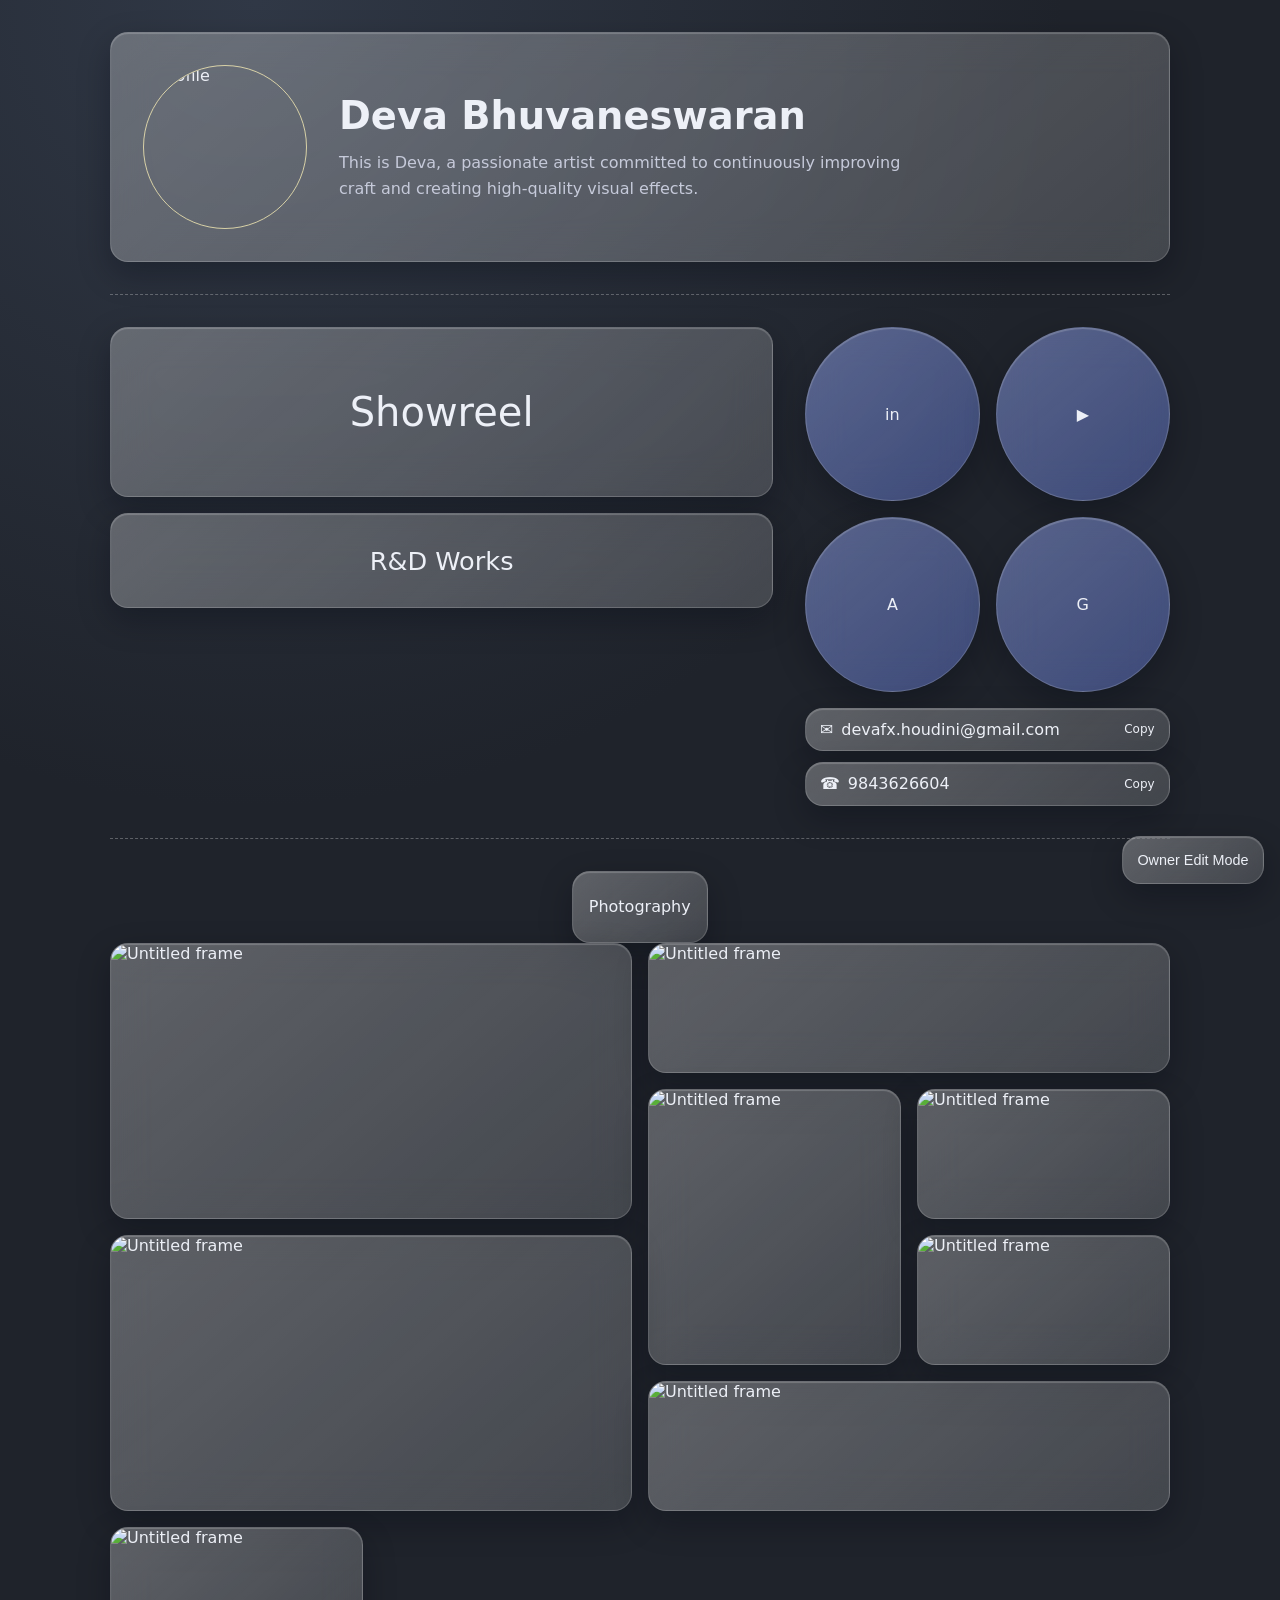
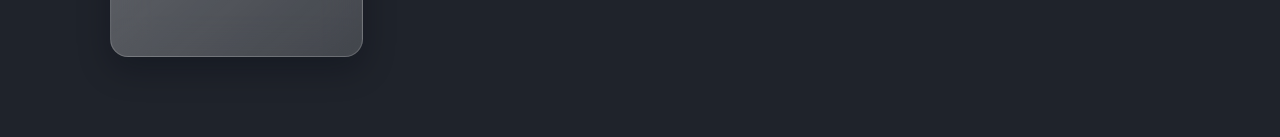
==== commit 23c9634e: "Redesign admin UX to inline Bento-style visual editing" ====
--- a/index.html
+++ b/index.html
@@ -8,33 +8,27 @@
 </head>
 <body>
   <div class="page-shell"></div>
-  <main class="container" id="app" aria-live="polite"></main>
+  <main id="app" class="container" aria-live="polite"></main>
 
-  <button id="adminAccessBtn" class="glass-button admin-access">Owner Edit Mode</button>
+  <div id="floatingActions" class="floating-actions">
+    <button id="adminAccessBtn" class="glass-button" type="button">Owner Edit Mode</button>
+    <button id="themeBtn" class="glass-button hidden" type="button">Theme</button>
+    <button id="exportBtn" class="glass-button hidden" type="button">Export JSON</button>
+    <button id="logoutBtn" class="glass-button hidden" type="button">Logout</button>
+  </div>
 
-  <section id="adminPanel" class="admin-panel hidden" aria-label="Admin customizations">
-    <header class="admin-header">
-      <h2>Admin Mode</h2>
-      <p>All changes are stored in local storage as JSON-ready data.</p>
-      <div class="admin-actions">
-        <button class="glass-button" id="exportBtn">Export JSON</button>
-        <button class="glass-button" id="resetBtn">Reset Defaults</button>
-        <button class="glass-button" id="logoutBtn">Logout</button>
-      </div>
-    </header>
-    <div id="adminControls" class="admin-controls"></div>
-  </section>
+  <div id="editPopover" class="edit-popover hidden" role="dialog" aria-label="Inline editor"></div>
 
   <dialog id="authDialog" class="auth-dialog">
     <form method="dialog" id="authForm" class="auth-form glass-card">
       <h3>Owner Authentication</h3>
       <p>Enter owner password to enable edit mode.</p>
       <label for="passwordInput">Password</label>
-      <input id="passwordInput" name="password" type="password" autocomplete="current-password" required />
+      <input id="passwordInput" name="password" type="password" required />
       <p id="authError" class="auth-error" role="alert"></p>
       <menu>
         <button value="cancel" class="glass-button">Cancel</button>
-        <button id="authSubmit" value="default" class="glass-button">Unlock</button>
+        <button value="default" class="glass-button">Unlock</button>
       </menu>
     </form>
   </dialog>
--- a/styles.css
+++ b/styles.css
@@ -1,413 +1,97 @@
 :root {
   --bg-main: #1f232b;
-  --bg-accent: #242833;
   --text-main: #edf0f7;
   --text-muted: #c6cada;
-  --max-width: 1080px;
-  --radius-global: 18px;
-  --glass-opacity: 0.12;
-  --glass-blur: 20px;
-  --spacing: 1rem;
-  --grid-gap: 1rem;
-  --font-family: "Inter", "Segoe UI", system-ui, sans-serif;
+  --max-width: 1060px;
+  --radius: 18px;
+  --glass-opacity: 0.13;
+  --blur: 20px;
+  --gap: 1rem;
   --glow: rgba(130, 165, 255, 0.35);
 }
 
-* {
-  box-sizing: border-box;
-}
-
+* { box-sizing: border-box; }
 body {
   margin: 0;
   min-height: 100vh;
-  background:
-    radial-gradient(circle at 20% 10%, #313846 0%, transparent 45%),
-    radial-gradient(circle at 80% 30%, #2e353f 0%, transparent 40%),
-    var(--bg-main);
   color: var(--text-main);
-  font-family: var(--font-family);
+  font-family: Inter, Segoe UI, system-ui, sans-serif;
+  background: radial-gradient(circle at 20% 0%, #303846, transparent 40%), var(--bg-main);
+}
+.page-shell { position: fixed; inset: 0; pointer-events: none; }
+.container { width: min(100% - 2rem, var(--max-width)); margin: 2rem auto 5rem; display: grid; gap: 2rem; }
+
+.glass,
+.glass-button,
+.profile-card,
+.icon-link,
+.contact-card,
+.photo-card,
+.edit-popover {
+  border-radius: var(--radius);
+  border: 1px solid rgba(255, 255, 255, 0.16);
+  background: linear-gradient(140deg, rgba(255,255,255,.18), rgba(255,255,255,.04)), rgba(255,255,255,var(--glass-opacity));
+  backdrop-filter: blur(var(--blur));
+  box-shadow: inset 0 1px 1px rgba(255,255,255,.2), 0 12px 32px rgba(2,8,18,.3);
 }
 
-.page-shell {
-  position: fixed;
-  inset: 0;
-  pointer-events: none;
-  background: linear-gradient(180deg, rgba(255, 255, 255, 0.04), rgba(255, 255, 255, 0));
-}
+.divider { border-top: 1px dashed rgba(255,255,255,.28); }
+.profile-card { display: flex; gap: 2rem; padding: 2rem; align-items: center; }
+.profile-image-wrap { width: 164px; aspect-ratio: 1; border-radius: 999px; border: 1px solid rgba(245,235,180,.8); overflow: hidden; }
+.profile-image-wrap img { width:100%; height:100%; object-fit: cover; }
+.profile-copy h1 { margin: 0; font-size: clamp(1.8rem, 3vw, 2.4rem); }
+.profile-copy p { margin: .8rem 0 0; color: var(--text-muted); max-width: 58ch; line-height: 1.6; }
 
-.container {
-  width: min(100% - 2rem, var(--max-width));
-  margin: 2rem auto 5rem;
-  display: grid;
-  gap: calc(var(--spacing) * 2);
-}
+.showreel-layout { display: grid; grid-template-columns: 2fr 1.1fr; gap: 2rem; align-items: start; }
+.showreel-cta { display: grid; gap: 1rem; }
+.glass-button { color: var(--text-main); text-decoration: none; display: inline-flex; justify-content: center; align-items: center; min-height: 86px; padding: 1rem; cursor: pointer; }
+.glass-button[data-size="large"] { min-height: 170px; font-size: clamp(1.6rem, 4vw, 2.5rem); }
+.glass-button[data-size="medium"] { min-height: 95px; font-size: clamp(1.1rem, 2.4vw, 1.6rem); }
+.glass-button[data-size="small"] { min-height: 72px; font-size: 1rem; }
 
-.glass-card,
-.glass-button,
-.glass-chip,
-.photo-card,
-.icon-link,
-.contact-card,
-.profile-card {
-  border-radius: var(--radius-global);
-  border: 1px solid rgba(255, 255, 255, 0.18);
-  background: linear-gradient(
-      140deg,
-      rgba(255, 255, 255, 0.2),
-      rgba(255, 255, 255, 0.04)
-    ),
-    rgba(255, 255, 255, var(--glass-opacity));
-  backdrop-filter: blur(var(--glass-blur));
-  -webkit-backdrop-filter: blur(var(--glass-blur));
-  box-shadow:
-    inset 0 1px 1px rgba(255, 255, 255, 0.22),
-    0 10px 28px rgba(3, 7, 18, 0.28);
-  transition: transform 180ms ease, box-shadow 180ms ease;
-}
+.showreel-side { display: grid; gap: 1rem; }
+.icons-grid { display: grid; grid-template-columns: repeat(2,minmax(72px,1fr)); gap: 1rem; }
+.icon-link { aspect-ratio: 1; border-radius: 999px; display: grid; place-items: center; text-decoration: none; color: var(--text-main); overflow: hidden; }
+.icon-link img { width: 65%; height: 65%; object-fit: contain; }
+.icon-link.tint-on { background-color: rgba(98,130,255,.34); }
+.contact-stack { display: grid; gap: .7rem; }
+.contact-card { display: flex; gap: .5rem; align-items: center; padding: .7rem .9rem; text-decoration: none; color: var(--text-main); }
+.copy-chip { margin-left: auto; font-size: .75rem; }
 
-.glass-button:hover,
-.icon-link:hover,
-.photo-card:hover,
-.contact-card:hover {
-  transform: translateY(-2px);
-  box-shadow:
-    inset 0 1px 1px rgba(255, 255, 255, 0.22),
-    0 12px 34px rgba(7, 11, 20, 0.38),
-    0 0 0 1px var(--glow);
-}
+.section-header { text-align: center; }
+.photo-grid { display: grid; grid-template-columns: repeat(4,1fr); grid-auto-rows: 130px; grid-auto-flow: dense; gap: 1rem; }
+.photo-card { overflow: hidden; position: relative; margin: 0; transition: transform .2s ease; }
+.photo-card img { width:100%; height:100%; object-fit: cover; display:block; }
+.photo-card figcaption { position:absolute; inset-inline:0; bottom:0; padding:.4rem .6rem; background: linear-gradient(to top, rgba(0,0,0,.65), transparent); }
+[data-card-size="small"]{grid-column:span 1;grid-row:span 1;}
+[data-card-size="wide"]{grid-column:span 2;grid-row:span 1;}
+[data-card-size="tall"]{grid-column:span 1;grid-row:span 2;}
+[data-card-size="large"]{grid-column:span 2;grid-row:span 2;}
 
-.divider {
-  border-top: 1px dashed rgba(255, 255, 255, 0.32);
-}
+/* Visual editor */
+body.admin-mode [data-editable] { position: relative; }
+body.admin-mode [data-editable]:hover { outline: 1px solid rgba(170,199,255,.8); outline-offset: 2px; cursor: pointer; }
+body.admin-mode [data-editable].dragging { opacity: .4; }
+.edit-tools { position: absolute; top: .4rem; right: .4rem; display: none; gap: .3rem; z-index: 8; }
+body.admin-mode [data-editable]:hover .edit-tools { display: inline-flex; }
+.tool-btn { border: 0; border-radius: 999px; width: 28px; height: 28px; background: rgba(15,20,30,.84); color: #fff; cursor: pointer; }
 
-.profile-card {
-  display: flex;
-  gap: calc(var(--spacing) * 2);
-  align-items: center;
-  padding: calc(var(--spacing) * 2);
-}
+.floating-actions { position: fixed; right: 1rem; bottom: 1rem; display: flex; gap: .5rem; z-index: 60; }
+.floating-actions .glass-button { min-height: 48px; padding: .7rem .9rem; font-size: .9rem; }
+.hidden { display: none !important; }
 
-.profile-image-wrap {
-  inline-size: 170px;
-  block-size: 170px;
-  border-radius: 999px;
-  border: 1px solid rgba(244, 234, 177, 0.8);
-  overflow: hidden;
-  flex-shrink: 0;
-}
+.edit-popover { position: fixed; z-index: 70; width: min(320px, 92vw); padding: .8rem; }
+.edit-popover .row { display:grid; gap:.3rem; margin-bottom:.55rem; }
+.edit-popover input, .edit-popover select, .edit-popover textarea { width:100%; padding:.45rem .55rem; border-radius:8px; border:1px solid rgba(255,255,255,.24); background: rgba(255,255,255,.06); color:var(--text-main); }
+.edit-popover .actions { display:flex; gap:.4rem; flex-wrap:wrap; }
+.edit-popover button { border:0; border-radius:8px; background: rgba(255,255,255,.14); color:#fff; padding:.4rem .55rem; cursor:pointer; }
 
-.profile-image-wrap img {
-  width: 100%;
-  height: 100%;
-  object-fit: cover;
-}
+.auth-dialog,.lightbox{ border:none; background:transparent; padding:0; }
+.auth-form{ width:min(420px,90vw); padding:1rem; }
+.auth-error{ color:#ff9e9e; min-height:1.2rem; }
+.auth-dialog::backdrop,.lightbox::backdrop{ background:rgba(0,0,0,.7); }
+.lightbox img{ max-width:100%; max-height:76vh; display:block; margin:0 auto; }
+.close-lightbox{ position:absolute; top:1rem; right:1rem; min-height:42px; min-width:42px; }
 
-.profile-copy h1 {
-  margin: 0;
-  letter-spacing: var(--name-letter-spacing, 0.05em);
-  font-size: var(--name-font-size, 2rem);
-  text-transform: uppercase;
-}
-
-.profile-copy p {
-  margin: 0.9rem 0 0;
-  color: var(--text-muted);
-  max-inline-size: var(--about-width, 55ch);
-  line-height: 1.6;
-}
-
-.showreel-layout {
-  display: grid;
-  grid-template-columns: 2fr 1.15fr;
-  gap: calc(var(--spacing) * 2);
-  align-items: start;
-}
-
-.showreel-cta {
-  display: grid;
-  gap: var(--spacing);
-}
-
-.glass-button {
-  display: inline-flex;
-  justify-content: center;
-  align-items: center;
-  text-decoration: none;
-  color: var(--text-main);
-  cursor: pointer;
-  padding: 1rem 1.25rem;
-  min-height: 72px;
-}
-
-.glass-button[data-size="large"] {
-  min-height: 170px;
-  font-size: clamp(1.5rem, 4vw, 2.8rem);
-}
-
-.glass-button[data-size="medium"] {
-  min-height: 92px;
-  font-size: clamp(1.1rem, 2.2vw, 1.8rem);
-}
-
-.showreel-side {
-  display: grid;
-  gap: var(--spacing);
-}
-
-.icons-grid {
-  display: grid;
-  grid-template-columns: repeat(2, minmax(74px, 1fr));
-  gap: var(--spacing);
-}
-
-.icon-link {
-  display: grid;
-  place-items: center;
-  aspect-ratio: 1;
-  border-radius: 999px;
-  text-decoration: none;
-  color: var(--text-main);
-  font-size: 1.4rem;
-  overflow: hidden;
-  position: relative;
-}
-
-.icon-link img {
-  width: 68%;
-  height: 68%;
-  object-fit: contain;
-}
-
-.icon-link span {
-  font-weight: 700;
-}
-
-.contact-stack {
-  display: grid;
-  gap: 0.7rem;
-}
-
-.contact-card {
-  display: flex;
-  gap: 0.6rem;
-  align-items: center;
-  padding: 0.75rem 0.9rem;
-  text-decoration: none;
-  color: var(--text-main);
-  min-height: 46px;
-  font-size: 0.9rem;
-}
-
-.copy-chip {
-  margin-left: auto;
-  font-size: 0.75rem;
-  opacity: 0.85;
-}
-
-.section-header {
-  text-align: center;
-}
-
-.glass-chip {
-  display: inline-block;
-  padding: 0.6rem 2.2rem;
-}
-
-.photo-grid {
-  display: grid;
-  grid-template-columns: repeat(4, minmax(0, 1fr));
-  gap: var(--grid-gap);
-  grid-auto-flow: dense;
-  grid-auto-rows: 132px;
-}
-
-.photo-card {
-  position: relative;
-  overflow: hidden;
-  min-height: 132px;
-}
-
-.photo-card img {
-  width: 100%;
-  height: 100%;
-  object-fit: cover;
-  display: block;
-}
-
-.photo-card figcaption {
-  position: absolute;
-  inset-inline: 0;
-  bottom: 0;
-  padding: 0.45rem 0.6rem;
-  font-size: 0.85rem;
-  background: linear-gradient(to top, rgba(0, 0, 0, 0.62), transparent);
-}
-
-[data-card-size="small"] { grid-column: span 1; grid-row: span 1; }
-[data-card-size="medium"] { grid-column: span 2; grid-row: span 1; }
-[data-card-size="tall"] { grid-column: span 1; grid-row: span 2; }
-[data-card-size="large"] { grid-column: span 2; grid-row: span 2; }
-
-.admin-access {
-  position: fixed;
-  right: 1rem;
-  bottom: 1rem;
-  z-index: 40;
-  min-height: 50px;
-}
-
-.admin-panel {
-  position: fixed;
-  top: 1rem;
-  right: 1rem;
-  width: min(420px, calc(100vw - 2rem));
-  max-height: calc(100vh - 2rem);
-  overflow: auto;
-  padding: 1rem;
-  border-radius: var(--radius-global);
-  border: 1px solid rgba(255, 255, 255, 0.18);
-  background: rgba(16, 20, 28, 0.82);
-  backdrop-filter: blur(22px);
-  z-index: 50;
-}
-
-.hidden { display: none; }
-
-.admin-controls {
-  display: grid;
-  gap: 0.9rem;
-}
-
-fieldset {
-  margin: 0;
-  border: 1px solid rgba(255, 255, 255, 0.2);
-  border-radius: 12px;
-  padding: 0.8rem;
-}
-
-legend {
-  padding: 0 0.35rem;
-  font-weight: 700;
-}
-
-label,
-input,
-select,
-textarea,
-button {
-  font: inherit;
-}
-
-.control {
-  display: grid;
-  gap: 0.35rem;
-  margin-bottom: 0.55rem;
-}
-
-input,
-select,
-textarea {
-  width: 100%;
-  border-radius: 8px;
-  border: 1px solid rgba(255, 255, 255, 0.22);
-  background: rgba(255, 255, 255, 0.08);
-  color: var(--text-main);
-  padding: 0.45rem 0.6rem;
-}
-
-textarea { min-height: 72px; }
-
-.editor-item {
-  border: 1px solid rgba(255, 255, 255, 0.16);
-  border-radius: 10px;
-  padding: 0.6rem;
-  margin-bottom: 0.6rem;
-}
-
-.editor-actions {
-  display: flex;
-  gap: 0.4rem;
-  flex-wrap: wrap;
-}
-
-.auth-dialog,
-.lightbox {
-  border: none;
-  background: transparent;
-  padding: 0;
-}
-
-.auth-form {
-  width: min(420px, 90vw);
-  padding: 1rem;
-}
-
-.auth-error {
-  color: #ff8d8d;
-  min-height: 1.2rem;
-}
-
-.lightbox::backdrop,
-.auth-dialog::backdrop {
-  background: rgba(0, 0, 0, 0.75);
-}
-
-.lightbox {
-  width: min(1000px, 90vw);
-}
-
-.lightbox img {
-  max-width: 100%;
-  max-height: 75vh;
-  display: block;
-  margin: 0 auto;
-}
-
-.close-lightbox {
-  position: absolute;
-  top: 1rem;
-  right: 1rem;
-  min-height: 42px;
-  min-width: 42px;
-}
-
-@media (max-width: 960px) {
-  .showreel-layout {
-    grid-template-columns: 1fr;
-  }
-
-  .photo-grid {
-    grid-template-columns: repeat(3, minmax(0, 1fr));
-  }
-}
-
-@media (max-width: 680px) {
-  .profile-card {
-    flex-direction: column;
-    text-align: center;
-  }
-
-  .profile-copy p {
-    margin-inline: auto;
-  }
-
-  .photo-grid {
-    grid-template-columns: repeat(2, minmax(0, 1fr));
-    grid-auto-rows: 112px;
-  }
-
-  .glass-button[data-size="large"],
-  .glass-button[data-size="medium"] {
-    min-height: 84px;
-    font-size: 1.25rem;
-  }
-
-  .admin-panel {
-    left: 1rem;
-    right: 1rem;
-    width: auto;
-  }
-}
-
-.admin-redirect{padding:2rem;text-align:center;}
-.no-hover:hover{transform:none;box-shadow:inset 0 1px 1px rgba(255,255,255,.22),0 10px 28px rgba(3,7,18,.28);}
+@media (max-width: 940px){ .showreel-layout{ grid-template-columns:1fr; } .photo-grid{ grid-template-columns:repeat(3,1fr);} }
+@media (max-width: 680px){ .profile-card{ flex-direction:column; text-align:center; } .photo-grid{ grid-template-columns:repeat(2,1fr); grid-auto-rows:110px;} }
